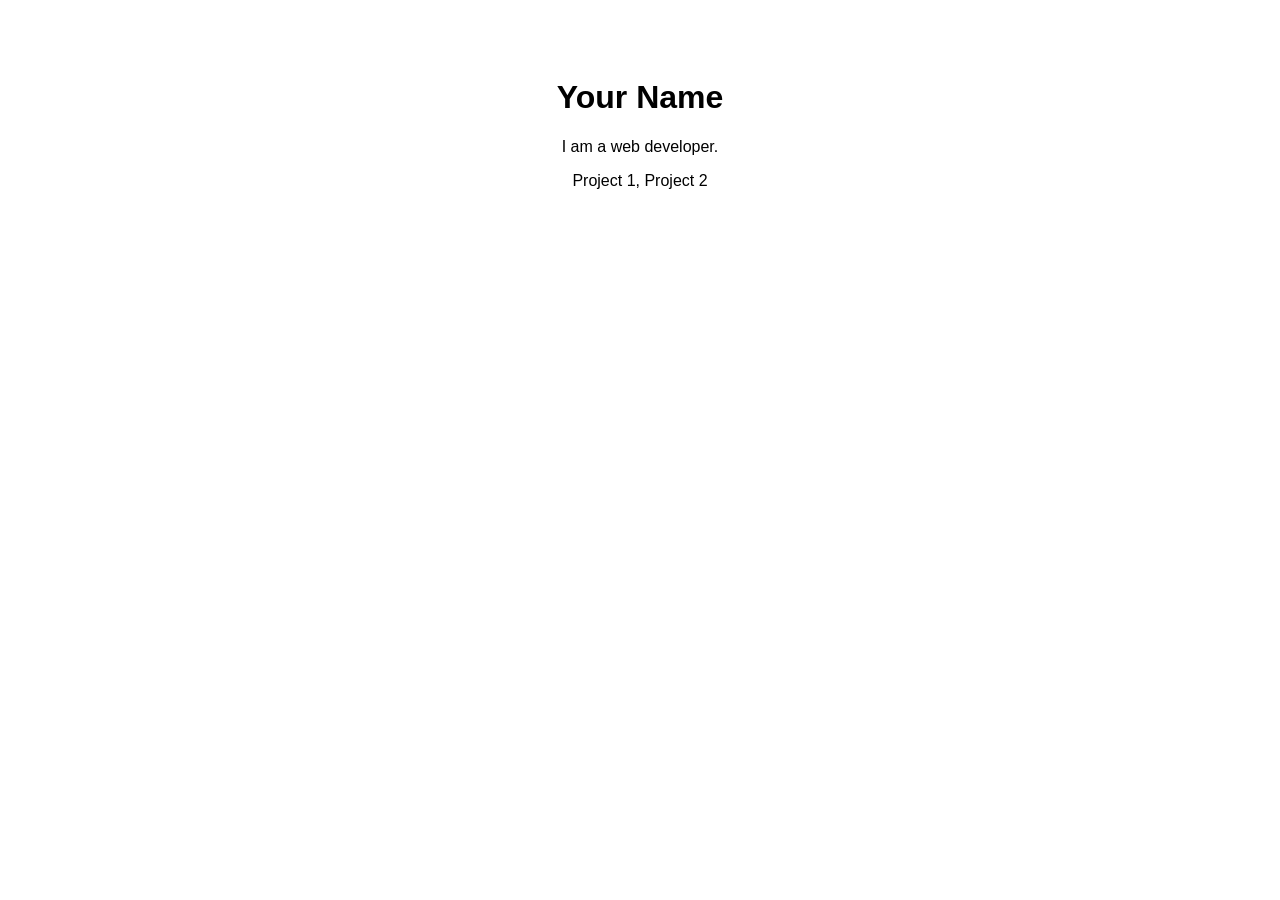
==== index.html @ 14fadba5 "first push" ====
<!DOCTYPE html>
<html>
<head>
    <title>My Portfolio</title>
    <style>
        body { font-family: sans-serif; text-align: center; padding: 50px; }
    </style>
</head>
<body>
    <h1 id="name">Loading...</h1>
    <p id="bio"></p>
    <p id="projects"></p>

    <script>
        // This fetches the data from your public JSON file
        fetch('./data.json')
            .then(response => response.json())
            .then(data => {
                document.getElementById('name').innerText = data.name;
                document.getElementById('bio').innerText = data.bio;
                document.getElementById('projects').innerText = data.projects;
            });
    </script>
</body>
</html>
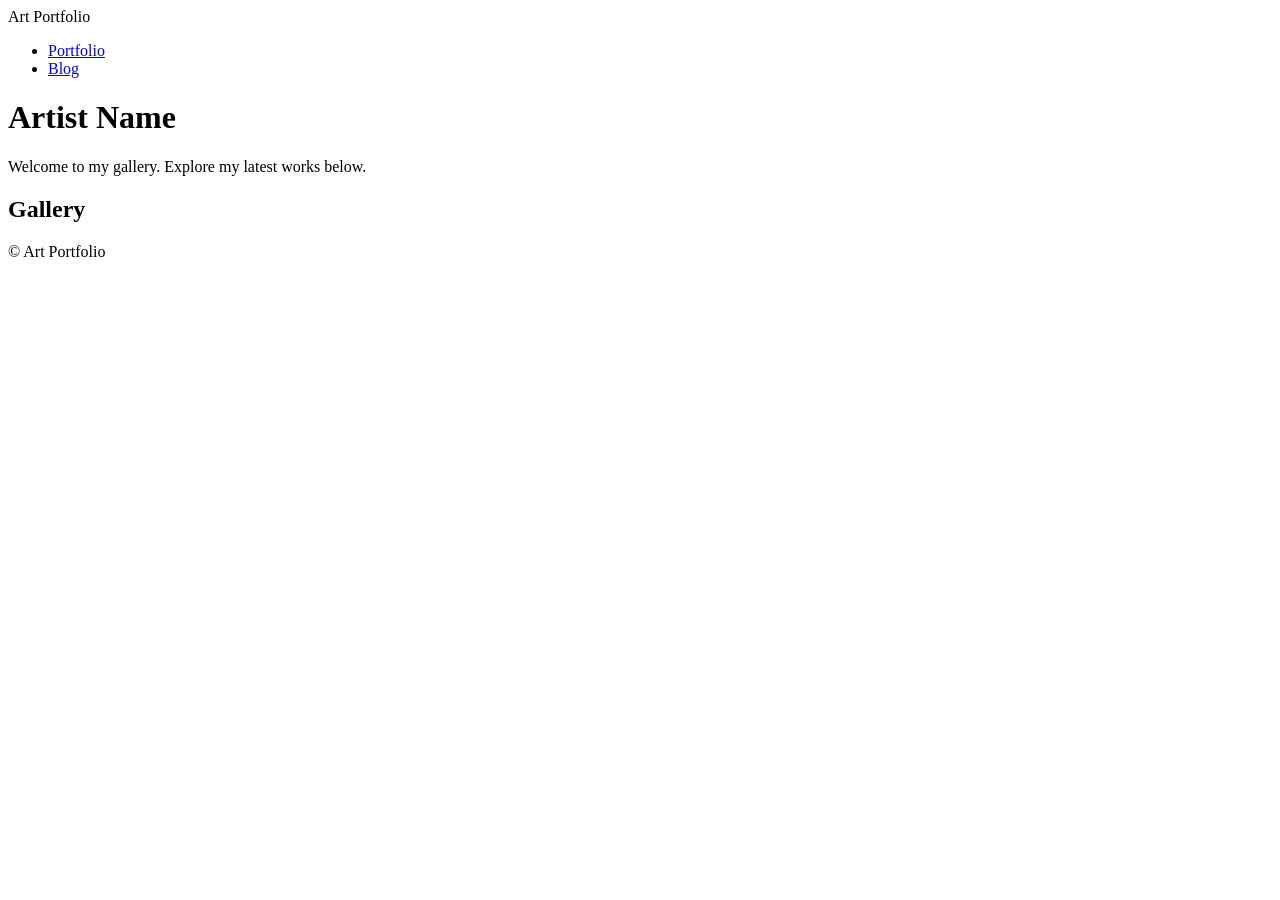
==== commit e6f87240: "first steps" ====
--- a/index.html
+++ b/index.html
@@ -1,25 +1,37 @@
 <!DOCTYPE html>
-<html>
+<html lang="en">
 <head>
-    <title>My Portfolio</title>
-    <style>
-        body { font-family: sans-serif; text-align: center; padding: 50px; }
-    </style>
+    <meta charset="UTF-8">
+    <meta name="viewport" content="width=device-width, initial-scale=1.0">
+    <title>Art Portfolio</title>
+    <link rel="stylesheet" href="/Portfolio/style.css">
 </head>
-<body>
-    <h1 id="name">Loading...</h1>
-    <p id="bio"></p>
-    <p id="projects"></p>
+<body class="theme-light">
+    <nav>
+        <div class="logo" id="site-name">Art Portfolio</div>
+        <ul>
+            <li><a href="index.html" class="active">Portfolio</a></li>
+            <li><a href="blog.html">Blog</a></li>
+        </ul>
+    </nav>
 
-    <script>
-        // This fetches the data from your public JSON file
-        fetch('./data.json')
-            .then(response => response.json())
-            .then(data => {
-                document.getElementById('name').innerText = data.name;
-                document.getElementById('bio').innerText = data.bio;
-                document.getElementById('projects').innerText = data.projects;
-            });
-    </script>
+    <header class="hero">
+        <h1 id="user-name">Artist Name</h1>
+        <p id="user-bio">Welcome to my gallery. Explore my latest works below.</p>
+    </header>
+
+    <main>
+        <section class="gallery">
+            <h2>Gallery</h2>
+            <div id="photo-grid" class="grid"></div>
+        </section>
+    </main>
+
+    <footer>
+        <p>&copy; <span id="current-year"></span> Art Portfolio</p>
+    </footer>
+
+    <script src="/Portfolio/script.js"></script>
 </body>
 </html>
+
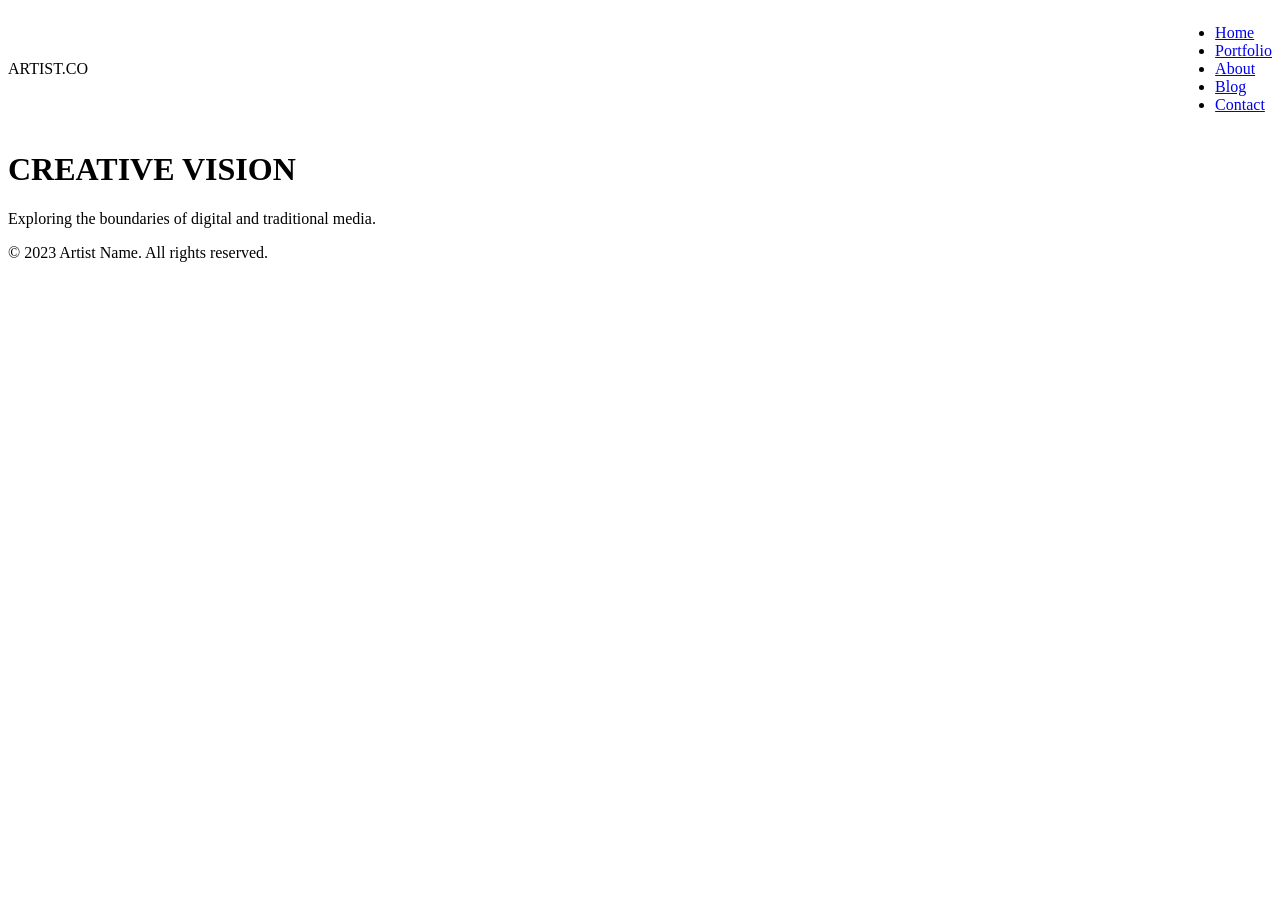
==== commit 9e668338: "new" ====
--- a/index.html
+++ b/index.html
@@ -3,35 +3,35 @@
 <head>
     <meta charset="UTF-8">
     <meta name="viewport" content="width=device-width, initial-scale=1.0">
-    <title>Art Portfolio</title>
-    <link rel="stylesheet" href="/Portfolio/style.css">
+    <title>Artist Portfolio | Home</title>
+    <link rel="stylesheet" href="/Portfolio/stylesheet/style.css">
 </head>
-<body class="theme-light">
+<body>
     <nav>
-        <div class="logo" id="site-name">Art Portfolio</div>
-        <ul>
-            <li><a href="index.html" class="active">Portfolio</a></li>
-            <li><a href="blog.html">Blog</a></li>
-        </ul>
+        <div class="container" style="display:flex; justify-content: space-between; width: 100%; align-items: center;">
+            <div class="logo">ARTIST.CO</div>
+            <ul class="nav-links">
+                <li><a href="index.html">Home</a></li>
+                <li><a href="portfolio.html">Portfolio</a></li>
+                <li><a href="about.html">About</a></li>
+                <li><a href="blog.html">Blog</a></li>
+                <li><a href="contact.html">Contact</a></li>
+            </ul>
+        </div>
     </nav>
 
     <header class="hero">
-        <h1 id="user-name">Artist Name</h1>
-        <p id="user-bio">Welcome to my gallery. Explore my latest works below.</p>
+        <div class="container">
+            <h1>CREATIVE VISION</h1>
+            <p>Exploring the boundaries of digital and traditional media.</p>
+        </div>
     </header>
 
-    <main>
-        <section class="gallery">
-            <h2>Gallery</h2>
-            <div id="photo-grid" class="grid"></div>
-        </section>
-    </main>
-
     <footer>
-        <p>&copy; <span id="current-year"></span> Art Portfolio</p>
+        <p>&copy; 2023 Artist Name. All rights reserved.</p>
     </footer>
 
-    <script src="/Portfolio/script.js"></script>
+    <script src="/Portfolio/scripts/script.js"></script>
 </body>
 </html>
 
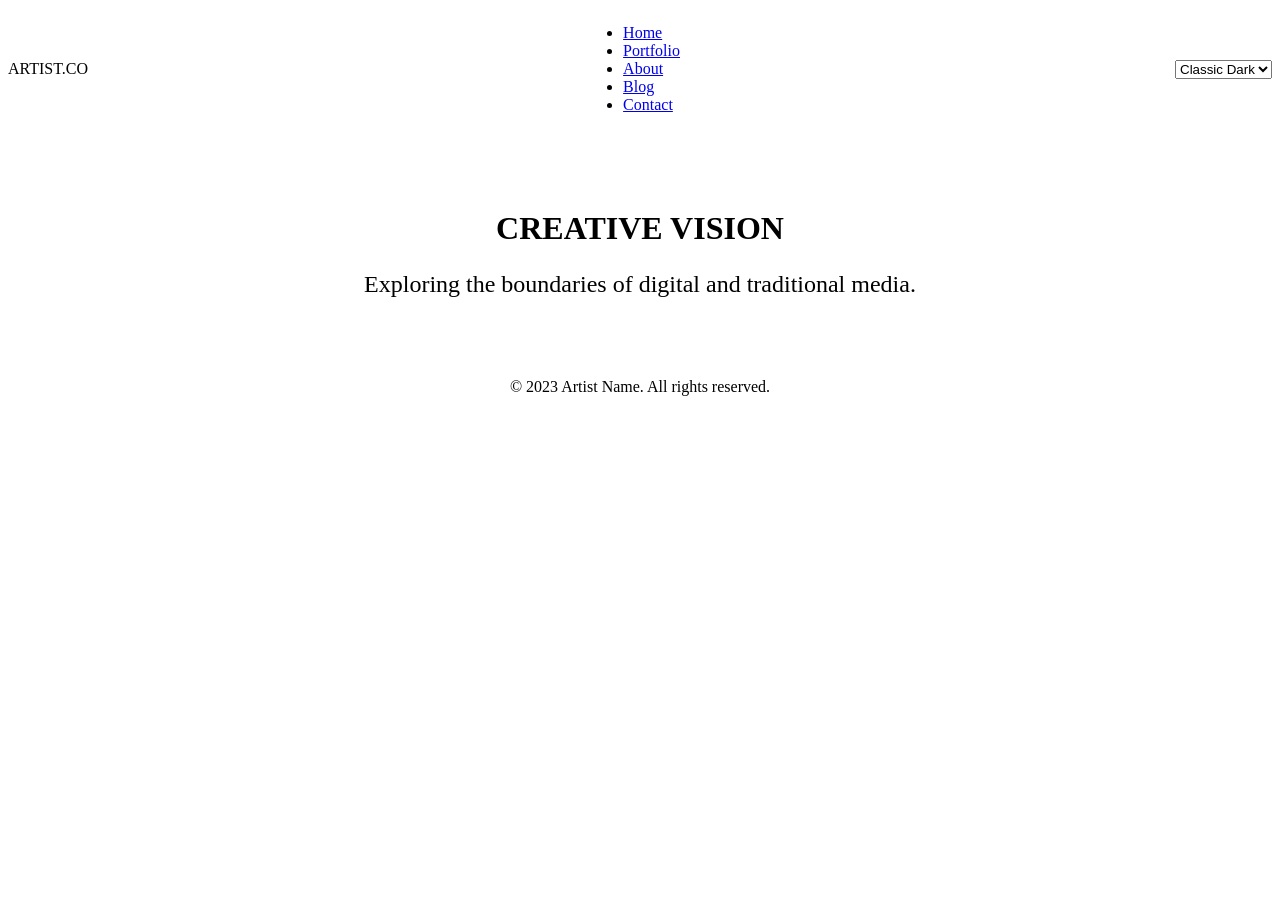
==== commit 942a4d6d: "working animations" ====
--- a/index.html
+++ b/index.html
@@ -6,7 +6,11 @@
     <title>Artist Portfolio | Home</title>
     <link rel="stylesheet" href="/Portfolio/stylesheet/style.css">
 </head>
-<body>
+<body class="theme-dark">
+
+    <!-- The Particle Background Layer -->
+    <div id="particle-container"></div>
+
     <nav>
         <div class="container" style="display:flex; justify-content: space-between; width: 100%; align-items: center;">
             <div class="logo">ARTIST.CO</div>
@@ -17,21 +21,32 @@
                 <li><a href="blog.html">Blog</a></li>
                 <li><a href="contact.html">Contact</a></li>
             </ul>
+            <div>
+                <select class="theme-selector" id="themeSwitcher">
+                    <option value="theme-dark">Classic Dark</option>
+                    <option value="theme-cold">Light & Cold</option>
+                    <option value="theme-autumn">Autumn</option>
+                    <option value="theme-winter">Winter</option>
+                    <option value="theme-spring">Spring</option>
+                    <option value="theme-summer">Summer</option>
+                </select>
+            </div>
         </div>
     </nav>
 
-    <header class="hero">
-        <div class="container">
+    <header class="container" style="text-align: center; margin-top: 80px;">
+        <div class="content-card">
             <h1>CREATIVE VISION</h1>
-            <p>Exploring the boundaries of digital and traditional media.</p>
+            <p style="font-size: 1.5rem; color: var(--text-muted);">Exploring the boundaries of digital and traditional media.</p>
         </div>
     </header>
 
     <footer>
-        <p>&copy; 2023 Artist Name. All rights reserved.</p>
+        <div class="container" style="text-align: center; padding: 40px;">
+            <p>&copy; 2023 Artist Name. All rights reserved.</p>
+        </div>
     </footer>
 
     <script src="/Portfolio/scripts/script.js"></script>
 </body>
 </html>
-
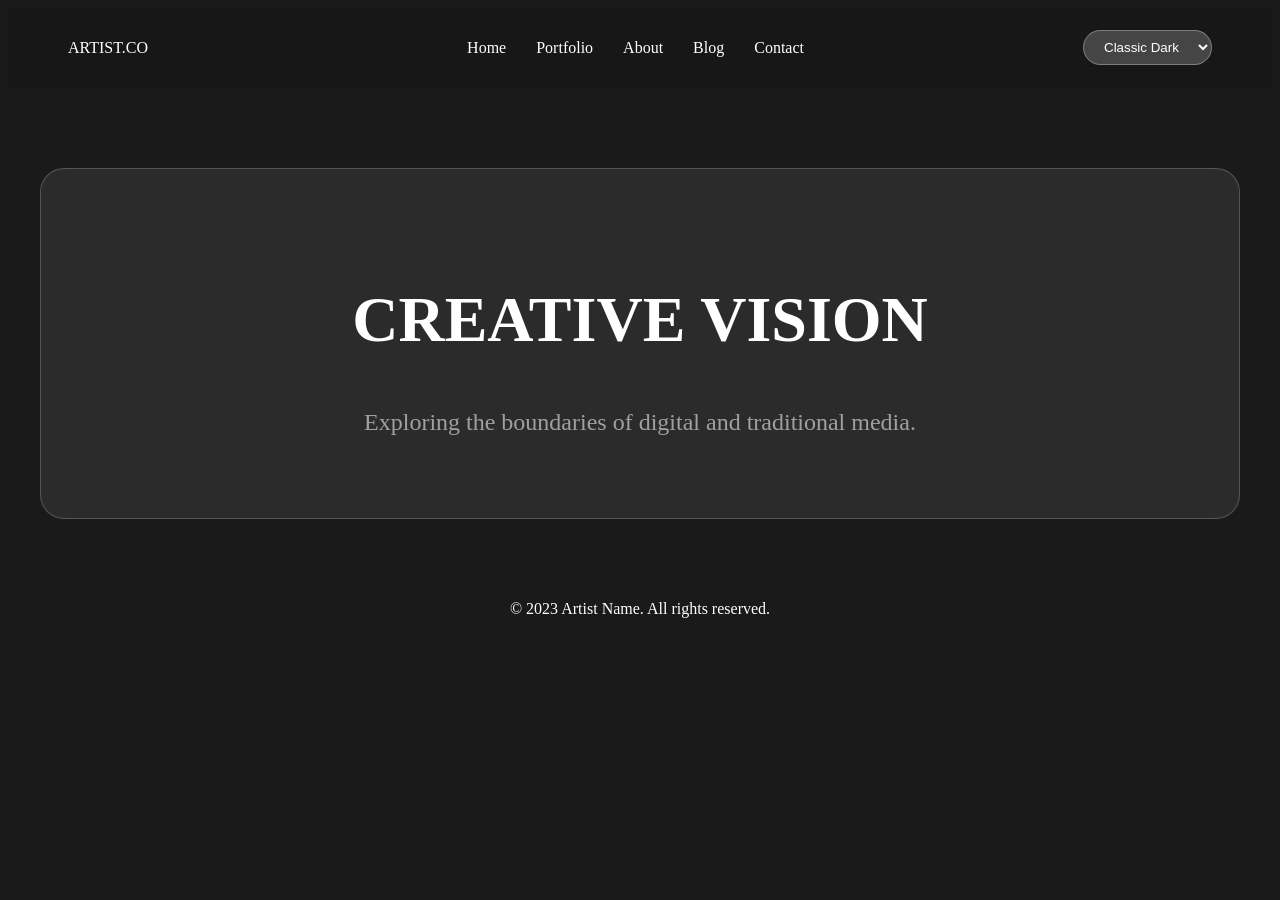
==== commit a2b0b7d6: "renaming stuff" ====
--- a/index.html
+++ b/index.html
@@ -4,7 +4,7 @@
     <meta charset="UTF-8">
     <meta name="viewport" content="width=device-width, initial-scale=1.0">
     <title>Artist Portfolio | Home</title>
-    <link rel="stylesheet" href="/Portfolio/stylesheet/style.css">
+    <link rel="stylesheet" href="css/style.css">
 </head>
 <body class="theme-dark">
 
@@ -47,6 +47,6 @@
         </div>
     </footer>
 
-    <script src="/Portfolio/scripts/script.js"></script>
+   <script src="js/script.js"></script>
 </body>
 </html>
--- a/css/style.css
+++ b/css/style.css
@@ -0,0 +1,172 @@
+:root {
+    /* --- Classic Dark (Solid & Deep) --- */
+    --bg-color: #1A1A1A;
+    --accent-color: #D4AF37;
+    --text-main: #FFFFFF;
+    --text-muted: #A0A0A0;
+    --glass-bg: rgba(255, 255, 255, 0.08);
+
+    /* --- Light & Cold (Solid & Airy) --- */
+    body.theme-cold {
+        --bg-color: #F0F4F8;
+        --accent-color: #4A90E2;
+        --text-main: #2C3E50;
+        --text-muted: #7F8C8D;
+        --glass-bg: rgba(255, 255, 255, 0.7);
+    }
+
+    /* --- Autumn (The Falling Leaves) --- */
+    body.theme-autumn {
+        --bg-color: #6E3B23; /* Rich Russet Brown */
+        --accent-color: #D4AF37;
+        --text-main: #F5E6CC;
+        --text-muted: #E0A960;
+        --glass-bg: rgba(255, 255, 255, 0.1);
+    }
+
+    /* --- Winter (The Falling Snow) --- */
+    body.theme-winter {
+        --bg-color: #EBF3FA;
+        --accent-color: #A8DADC;
+        --text-main: #1B4965;
+        --text-muted: #729FCD;
+        --glass-bg: rgba(255, 255, 255, 0.8);
+    }
+
+    /* --- Spring (The Falling Sakura) --- */
+    body.theme-spring {
+        --bg-color: #FFF0F5;
+        --accent-color: #FFB7C5;
+        --text-main: #4A2C3E;
+        --text-muted: #8D6E81;
+        --glass-bg: rgba(255, 255, 255, 0.8);
+    }
+
+    /* --- Summer (The Sunrays & Waves) --- */
+    body.theme-summer {
+        background: radial-gradient(circle at 50% 0%, #FFD700 0%, #FFB347 40%);
+        --accent-color: #FF8C00;
+        --text-main: #FAF9F6; 
+        --text-muted: #E5B14A;
+        --glass-bg: rgba(255, 255, 255, 0.4);
+
+        /* The Ocean Waves at the bottom */
+        &::before {
+            content: "";
+            position: absolute;
+            bottom: 0;
+            left: 0;
+            width: 100%;
+            height: 42%;
+            background: #4A90E2; /* Deep Ocean Blue */
+            border-radius: 50% 50% 0 0;
+            animation: waveMove 8s ease infinite;
+        }
+        &::after {
+            content: "";
+            position: absolute;
+            bottom: 0;
+            left: 0;
+            width: 100%;
+            height: 37%;
+            background: #76C8D3; /* Tropical Teal */
+            border-radius: 50% 50% 0 0;
+            animation: waveMove 8s ease infinite 1.2s;
+        }
+    }
+}
+
+/* --- Animation Logic --- */
+@keyframes fall {
+    from { transform: translateY(-10vh) rotate(0deg); }
+    to { transform: translateY(110vh) rotate(360deg); }
+}
+
+@keyframes waveMove {
+    0%, 100% { transform: translateX(0); }
+    50% { transform: translateX(-20px); }
+}
+
+/* --- The Particle System --- */
+#particle-container {
+    position: fixed;
+    top: 0;
+    left: 0;
+    width: 100%;
+    height: 100vh;
+    pointer-events: none;
+    z-index: -1;
+    transition: opacity 0.8s ease;
+}
+
+/* Visibility Control */
+/* Dark, Cold, and Summer have 0% visibility (No falling objects) */
+.theme-dark #particle-container,
+.theme-cold #particle-container,
+.theme-summer #particle-container {
+    opacity: 0;
+}
+
+.particle {
+    position: absolute;
+    border-radius: 50%;
+    animation-name: fall;
+}
+
+/* Theme Specific Shapes & Colors */
+.theme-autumn .particle { border-radius: 0 100% 0 100%; background: #D4AF37; }       /* Fall Leaves */
+.theme-winter .particle { border-radius: 50% 60% 50% 40%; background: #FFFFFF; }       /* Snowflakes */
+.theme-spring .particle { border-radius: 50% 0 50% 0; background: #FFB7C5; }           /* Sakura Petals */
+
+/* Theme Specific Speeds */
+.theme-autumn .particle { animation-duration: 12s; }
+.theme-winter .particle { animation-duration: 9s; }
+.theme-spring .particle { animation-duration: 7s; }
+
+/* Layout & Typography */
+body {
+    background-color: var(--bg-color);
+    color: var(--text-main);
+    line-height: 1.8;
+    transition: background-color 0.8s ease, color 0.8s ease;
+}
+
+nav {
+    height: 80px;
+    display: flex;
+    justify-content: space-between;
+    align-items: center;
+    background: rgba(0,0,0,0.1);
+    backdrop-filter: blur(12px);
+    padding: 0 30px;
+}
+
+.nav-links { list-style: none; display: flex; gap: 30px; }
+.nav-links a { text-decoration: none; color: var(--text-main); font-weight: 500; transition: 0.3s; }
+.nav-links a:hover { color: var(--accent-color); }
+
+.container { max-width: 1200px; margin: 0 auto; padding: 0 30px; }
+
+.content-card {
+    background: var(--glass-bg);
+    padding: 50px;
+    border-radius: 24px;
+    backdrop-filter: blur(15px);
+    border: 1px solid rgba(255,255,255,0.2);
+    margin: 20px 0;
+}
+
+h1 { font-size: 4rem; margin-bottom: 10px; }
+
+.theme-selector {
+    padding: 8px 16px;
+    border-radius: 30px;
+    background: rgba(255,255,255,0.2);
+    border: 1px solid rgba(255,255,255,0.3);
+    color: var(--text-main);
+    cursor: pointer;
+}
+
+@media (prefers-reduced-motion: reduce) {
+    .particle { animation: none; }
+}
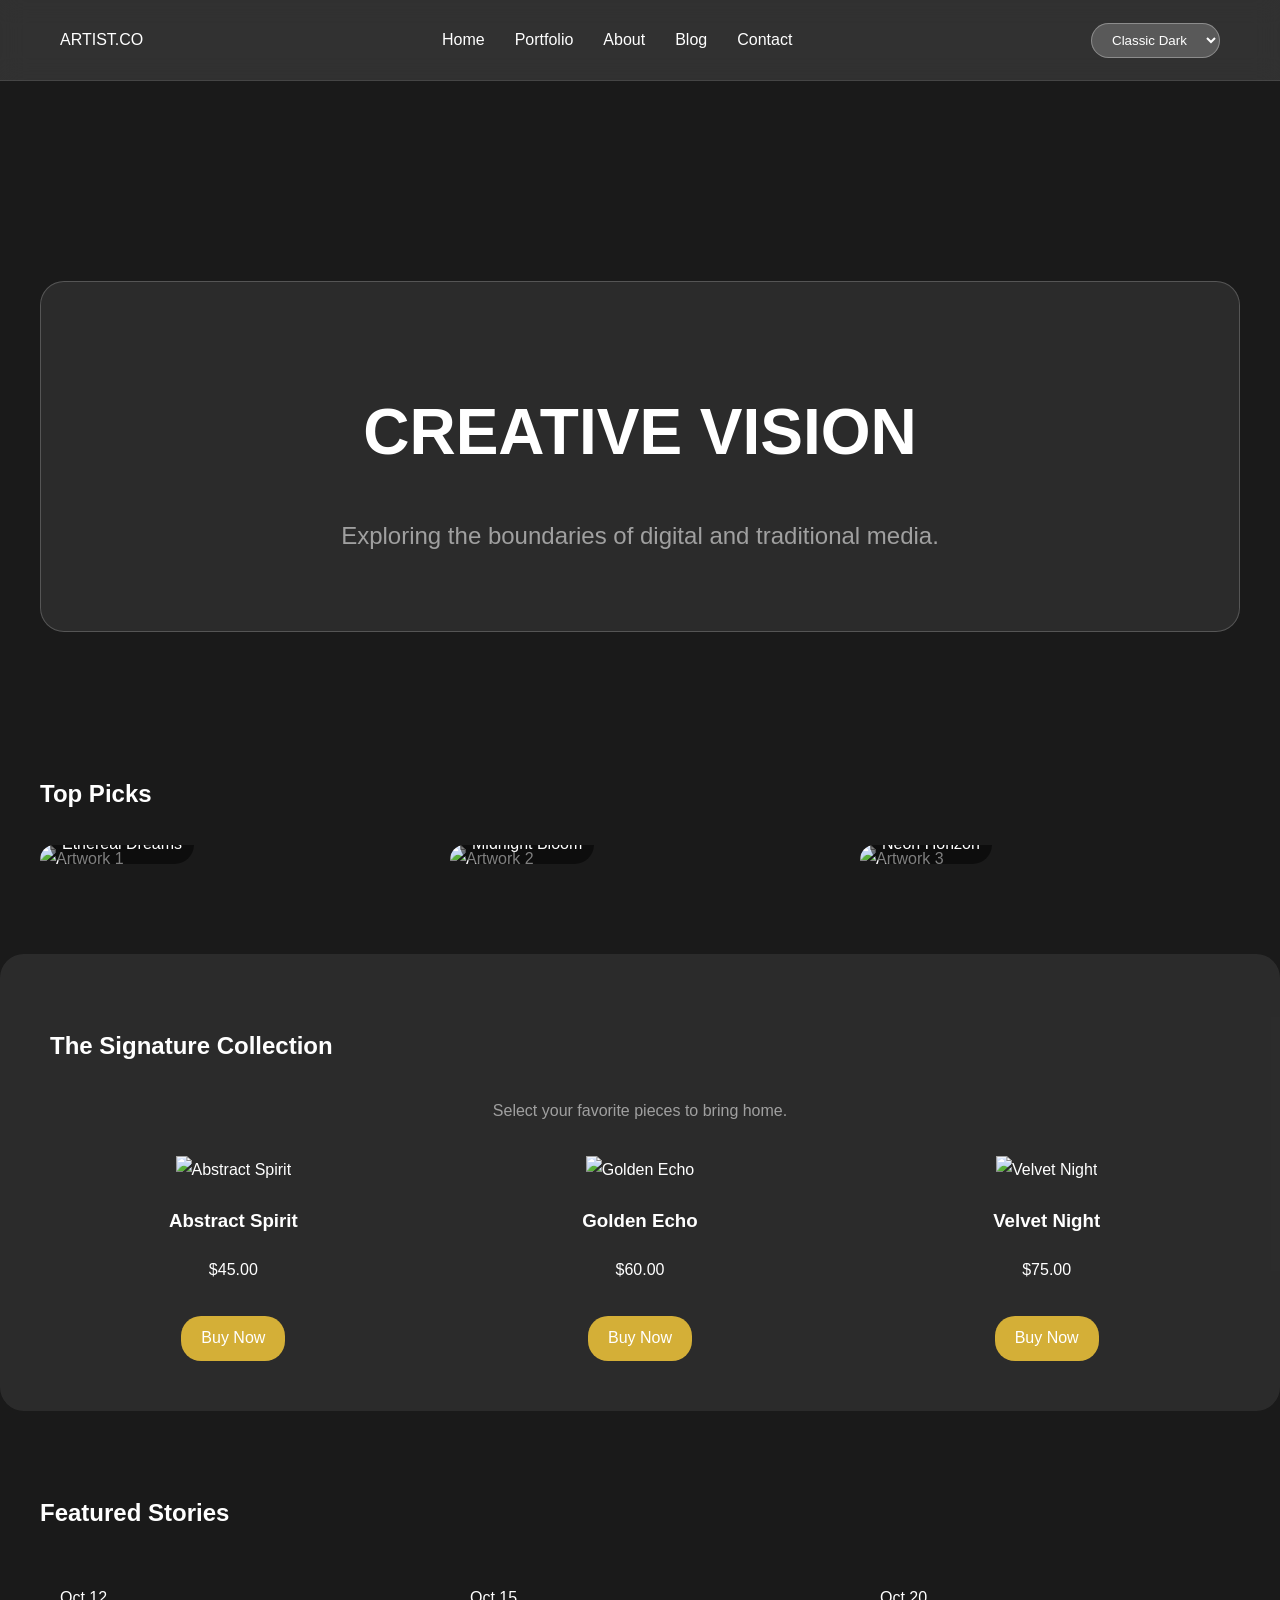
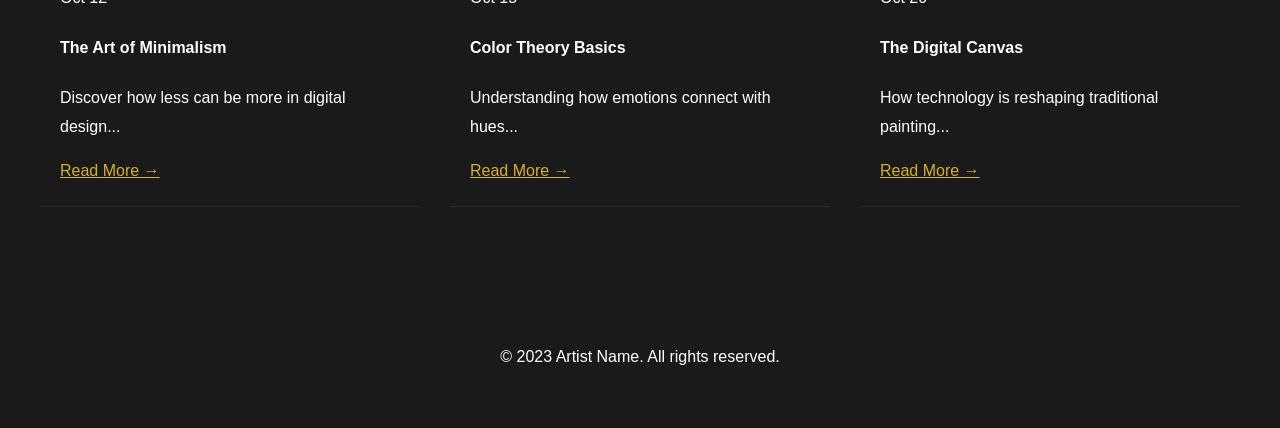
==== commit f0eeb48f: "did some tweaking" ====
--- a/index.html
+++ b/index.html
@@ -34,12 +34,91 @@
         </div>
     </nav>
 
-    <header class="container" style="text-align: center; margin-top: 80px;">
+    <!-- Hero Section -->
+    <header class="container" style="text-align: center; margin-top: 80px; padding: 100px 0;">
         <div class="content-card">
-            <h1>CREATIVE VISION</h1>
+            <h1 class="hero-title">CREATIVE VISION</h1>
             <p style="font-size: 1.5rem; color: var(--text-muted);">Exploring the boundaries of digital and traditional media.</p>
         </div>
     </header>
+
+    <!-- Top Picks Gallery -->
+    <section class="container" style="margin-bottom: 80px;">
+        <h2 class="section-title">Top Picks</h2>
+        <div class="gallery-grid">
+            <div class="gallery-item">
+                <img src="https://picsum.photos/600/400?random=1" alt="Artwork 1">
+                <div class="overlay"><span>Ethereal Dreams</span></div>
+            </div>
+            <div class="gallery-item">
+                <img src="https://picsum.photos/600/400?random=2" alt="Artwork 2">
+                <div class="overlay"><span>Midnight Bloom</span></div>
+            </div>
+            <div class="gallery-item">
+                <img src="https://picsum.photos/600/400?random=3" alt="Artwork 3">
+                <div class="overlay"><span>Neon Horizon</span></div>
+            </div>
+        </div>
+    </section>
+
+    <!-- Shop Showcase -->
+    <section class="container" style="margin-bottom: 80px; background: var(--glass-bg); padding: 50px; border-radius: 24px;">
+        <h2 class="section-title">The Signature Collection</h2>
+        <p style="text-align: center; margin-bottom: 30px; color: var(--text-muted);">Select your favorite pieces to bring home.</p>
+        <div class="shop-grid">
+            <!-- Card 1 -->
+            <div class="shop-card">
+                <img src="https://picsum.photos/300/300?random=4" class="main-img" alt="Abstract Spirit">
+                <img src="https://picsum.photos/300x300?grayscale=1&blur=2" class="hover-img" alt="Detail view">
+                <h3>Abstract Spirit</h3>
+                <p class="price">$45.00</p>
+                <a href="https://example.com/buy1" target="_blank" class="buy-btn">Buy Now</a>
+            </div>
+
+            <!-- Card 2 -->
+            <div class="shop-card">
+                <img src="https://picsum.photos/300/300?random=5" class="main-img" alt="Golden Echo">
+                <img src="https://picsum.photos/300x300?grayscale=1&blur=2" class="hover-img" alt="Detail view">
+                <h3>Golden Echo</h3>
+                <p class="price">$60.00</p>
+                <a href="#" target="_blank" class="buy-btn">Buy Now</a>
+            </div>
+
+            <!-- Card 3 -->
+            <div class="shop-card">
+                <img src="https://picsum.photos/300/300?random=6" class="main-img" alt="Velvet Night">
+                <img src="https://picsum.photos/300x300?grayscale=1&blur=2" class="hover-img" alt="Detail view">
+                <h3>Velvet Night</h3>
+                <p class="price">$75.00</p>
+                <a href="#" target="_blank" class="buy-btn">Buy Now</a>
+            </div>
+        </div>
+    </section>
+
+    <!-- Featured Blogs -->
+    <section class="container" style="margin-bottom: 80px;">
+        <h2 class="section-title">Featured Stories</h2>
+        <div class="blog-row">
+            <div class="blog-card">
+                <span class="blog-date">Oct 12</span>
+                <h4>The Art of Minimalism</h4>
+                <p>Discover how less can be more in digital design...</p>
+                <a href="#" style="color: var(--accent-color);">Read More →</a>
+            </div>
+            <div class="blog-card">
+                <span class="blog-date">Oct 15</span>
+                <h4>Color Theory Basics</h4>
+                <p>Understanding how emotions connect with hues...</p>
+                <a href="#" style="color: var(--accent-color);">Read More →</a>
+            </div>
+            <div class="blog-card">
+                <span class="blog-date">Oct 20</span>
+                <h4>The Digital Canvas</h4>
+                <p>How technology is reshaping traditional painting...</p>
+                <a href="#" style="color: var(--accent-color);">Read More →</a>
+            </div>
+        </div>
+    </section>
 
     <footer>
         <div class="container" style="text-align: center; padding: 40px;">
@@ -47,6 +126,6 @@
         </div>
     </footer>
 
-   <script src="js/script.js"></script>
+    <script src="js/script.js"></script>
 </body>
 </html>
--- a/css/style.css
+++ b/css/style.css
@@ -1,82 +1,78 @@
+/* --- Global Variables & Base --- */
 :root {
-    /* --- Classic Dark (Solid & Deep) --- */
     --bg-color: #1A1A1A;
     --accent-color: #D4AF37;
     --text-main: #FFFFFF;
     --text-muted: #A0A0A0;
     --glass-bg: rgba(255, 255, 255, 0.08);
-
-    /* --- Light & Cold (Solid & Airy) --- */
-    body.theme-cold {
-        --bg-color: #F0F4F8;
-        --accent-color: #4A90E2;
-        --text-main: #2C3E50;
-        --text-muted: #7F8C8D;
-        --glass-bg: rgba(255, 255, 255, 0.7);
-    }
-
-    /* --- Autumn (The Falling Leaves) --- */
-    body.theme-autumn {
-        --bg-color: #6E3B23; /* Rich Russet Brown */
-        --accent-color: #D4AF37;
-        --text-main: #F5E6CC;
-        --text-muted: #E0A960;
-        --glass-bg: rgba(255, 255, 255, 0.1);
-    }
-
-    /* --- Winter (The Falling Snow) --- */
-    body.theme-winter {
-        --bg-color: #EBF3FA;
-        --accent-color: #A8DADC;
-        --text-main: #1B4965;
-        --text-muted: #729FCD;
-        --glass-bg: rgba(255, 255, 255, 0.8);
-    }
-
-    /* --- Spring (The Falling Sakura) --- */
-    body.theme-spring {
-        --bg-color: #FFF0F5;
-        --accent-color: #FFB7C5;
-        --text-main: #4A2C3E;
-        --text-muted: #8D6E81;
-        --glass-bg: rgba(255, 255, 255, 0.8);
-    }
-
-    /* --- Summer (The Sunrays & Waves) --- */
-    body.theme-summer {
-        background: radial-gradient(circle at 50% 0%, #FFD700 0%, #FFB347 40%);
-        --accent-color: #FF8C00;
-        --text-main: #FAF9F6; 
-        --text-muted: #E5B14A;
-        --glass-bg: rgba(255, 255, 255, 0.4);
-
-        /* The Ocean Waves at the bottom */
-        &::before {
-            content: "";
-            position: absolute;
-            bottom: 0;
-            left: 0;
-            width: 100%;
-            height: 42%;
-            background: #4A90E2; /* Deep Ocean Blue */
-            border-radius: 50% 50% 0 0;
-            animation: waveMove 8s ease infinite;
-        }
-        &::after {
-            content: "";
-            position: absolute;
-            bottom: 0;
-            left: 0;
-            width: 100%;
-            height: 37%;
-            background: #76C8D3; /* Tropical Teal */
-            border-radius: 50% 50% 0 0;
-            animation: waveMove 8s ease infinite 1.2s;
-        }
-    }
-}
-
-/* --- Animation Logic --- */
+}
+
+/* --- Theme Variations --- */
+body.theme-cold {
+    --bg-color: #F0F4F8;
+    --accent-color: #4A90E2;
+    --text-main: #2C3E50;
+    --text-muted: #7F8C8D;
+    --glass-bg: rgba(255, 255, 255, 0.7);
+}
+
+body.theme-autumn {
+    --bg-color: #6E3B23;
+    --accent-color: #D4AF37;
+    --text-main: #F5E6CC;
+    --text-muted: #E0A960;
+    --glass-bg: rgba(255, 255, 255, 0.1);
+}
+
+body.theme-winter {
+    --bg-color: #EBF3FA;
+    --accent-color: #A8DADC;
+    --text-main: #1B4965;
+    --text-muted: #729FCD;
+    --glass-bg: rgba(255, 255, 255, 0.8);
+}
+
+body.theme-spring {
+    --bg-color: #FFF0F5;
+    --accent-color: #FFB7C5;
+    --text-main: #4A2C3E;
+    --text-muted: #8D6E81;
+    --glass-bg: rgba(255, 255, 255, 0.8);
+}
+
+body.theme-summer {
+    background: radial-gradient(circle at 50% 0%, #FFD700 0%, #FFB347 40%);
+    --accent-color: #FF8C00;
+    --text-main: #FAF9F6; 
+    --text-muted: #E5B14A;
+    --glass-bg: rgba(255, 255, 255, 0.4);
+}
+
+body.theme-summer::before {
+    content: "";
+    position: absolute;
+    bottom: 0;
+    left: 0;
+    width: 100%;
+    height: 42%;
+    background: #4A90E2;
+    border-radius: 50% 50% 0 0;
+    animation: waveMove 8s ease infinite;
+}
+
+body.theme-summer::after {
+    content: "";
+    position: absolute;
+    bottom: 0;
+    left: 0;
+    width: 100%;
+    height: 37%;
+    background: #76C8D3;
+    border-radius: 50% 50% 0 0;
+    animation: waveMove 8s ease infinite 1.2s;
+}
+
+/* --- Animations --- */
 @keyframes fall {
     from { transform: translateY(-10vh) rotate(0deg); }
     to { transform: translateY(110vh) rotate(360deg); }
@@ -87,7 +83,7 @@
     50% { transform: translateX(-20px); }
 }
 
-/* --- The Particle System --- */
+/* --- Particle System --- */
 #particle-container {
     position: fixed;
     top: 0;
@@ -100,7 +96,6 @@
 }
 
 /* Visibility Control */
-/* Dark, Cold, and Summer have 0% visibility (No falling objects) */
 .theme-dark #particle-container,
 .theme-cold #particle-container,
 .theme-summer #particle-container {
@@ -110,38 +105,49 @@
 .particle {
     position: absolute;
     border-radius: 50%;
-    animation-name: fall;
+    animation: fall infinite linear; 
 }
 
 /* Theme Specific Shapes & Colors */
-.theme-autumn .particle { border-radius: 0 100% 0 100%; background: #D4AF37; }       /* Fall Leaves */
-.theme-winter .particle { border-radius: 50% 60% 50% 40%; background: #FFFFFF; }       /* Snowflakes */
-.theme-spring .particle { border-radius: 50% 0 50% 0; background: #FFB7C5; }           /* Sakura Petals */
+.theme-autumn .particle { border-radius: 0 100% 0 100%; background: #D4AF37; }       
+.theme-winter .particle { border-radius: 50% 60% 50% 40%; background: #FFFFFF; }       
+.theme-spring .particle { border-radius: 50% 0 50% 0; background: #FFB7C5; }           
 
 /* Theme Specific Speeds */
 .theme-autumn .particle { animation-duration: 12s; }
 .theme-winter .particle { animation-duration: 9s; }
 .theme-spring .particle { animation-duration: 7s; }
 
-/* Layout & Typography */
+/* --- Layout & Typography --- */
 body {
     background-color: var(--bg-color);
     color: var(--text-main);
     line-height: 1.8;
     transition: background-color 0.8s ease, color 0.8s ease;
+    margin: 0;
+    font-family: sans-serif;
 }
 
 nav {
+    position: sticky;
+    top: 0;
+    z-index: 1000;
     height: 80px;
     display: flex;
     justify-content: space-between;
     align-items: center;
-    background: rgba(0,0,0,0.1);
+    background: rgba(255, 255, 255, 0.1);
     backdrop-filter: blur(12px);
     padding: 0 30px;
-}
-
-.nav-links { list-style: none; display: flex; gap: 30px; }
+    border-bottom: 1px solid rgba(255,255,255,0.1);
+    transition: all 0.3s ease;
+}
+
+nav:hover {
+    background: rgba(255,255,255,0.15);
+}
+
+.nav-links { list-style: none; display: flex; gap: 30px; margin: 0; padding: 0; }
 .nav-links a { text-decoration: none; color: var(--text-main); font-weight: 500; transition: 0.3s; }
 .nav-links a:hover { color: var(--accent-color); }
 
@@ -157,6 +163,7 @@
 }
 
 h1 { font-size: 4rem; margin-bottom: 10px; }
+h2 { margin-bottom: 30px; }
 
 .theme-selector {
     padding: 8px 16px;
@@ -170,3 +177,87 @@
 @media (prefers-reduced-motion: reduce) {
     .particle { animation: none; }
 }
+
+/* --- Grid Layouts (Added to fix the alignment) --- */
+.gallery-grid {
+    display: grid;
+    grid-template-columns: repeat(auto-fit, minmax(250px, 1fr));
+    gap: 30px;
+}
+
+.shop-grid {
+    display: grid;
+    grid-template-columns: repeat(auto-fit, minmax(200px, 1fr));
+    gap: 40px;
+    text-align: center;
+}
+
+.blog-row {
+    display: flex;
+    flex-wrap: wrap;
+    gap: 30px;
+    justify-content: space-between;
+}
+
+/* --- Component Styles --- */
+.shop-card {
+    position: relative; 
+    overflow: hidden;
+    border-radius: 15px;
+}
+
+.shop-card img {
+    width: 100%;
+    height: 300px;
+    object-fit: cover;
+    transition: opacity 0.5s ease, transform 0.5s ease;
+}
+
+.hover-img {
+    position: absolute;
+    top: 0;
+    left: 0;
+    opacity: 0;
+}
+
+.shop-card:hover .hover-img { opacity: 1; }
+.shop-card:hover .main-img { transform: scale(1.05); }
+
+.gallery-item {
+    position: relative;
+    border-radius: 15px;
+    overflow: hidden;
+}
+
+.gallery-item img {
+    width: 100%;
+    height: auto;
+    display: block;
+}
+
+.overlay {
+    position: absolute;
+    bottom: 10px;
+    left: 10px;
+    background: rgba(0,0,0,0.5);
+    padding: 5px 12px;
+    border-radius: 20px;
+}
+
+.blog-card {
+    flex: 1;
+    min-width: 200px;
+    padding: 20px;
+    border-bottom: 1px solid var(--glass-bg);
+}
+
+.buy-btn {
+    display: inline-block;
+    margin-top: 15px;
+    padding: 8px 20px;
+    background: var(--accent-color);
+    color: white;
+    text-decoration: none;
+    border-radius: 20px;
+}
+
